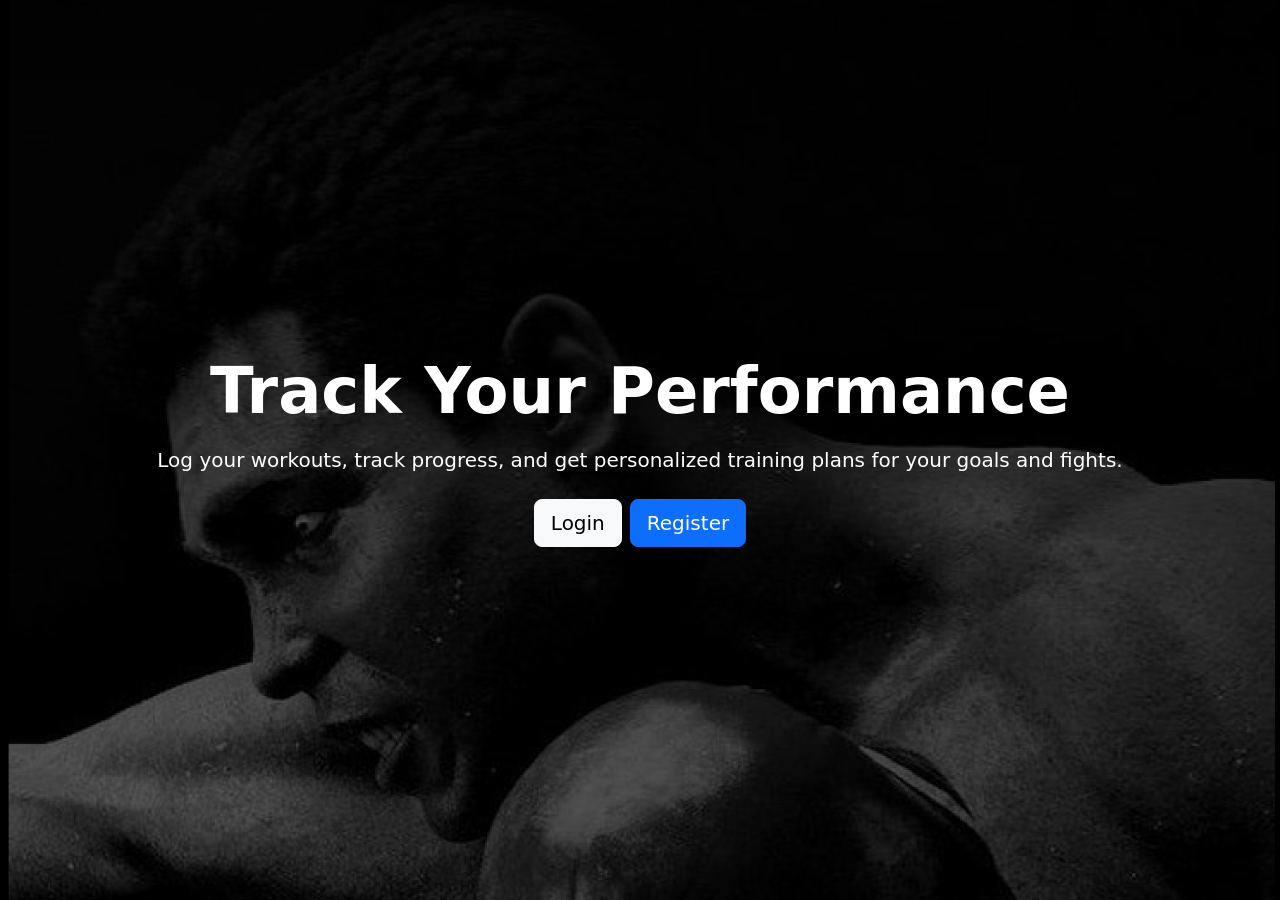
==== frontend/index.html @ ed6b1499 "initial setup: frontend + backendsetup" ====
<!DOCTYPE html>
<html lang="en">

<head>
    <meta charset="UTF-8">
    <meta name="viewport" content="width=device-width, initial-scale=1.0">
    <title>Boxing Performance Tracker</title>
    <link href="https://cdn.jsdelivr.net/npm/bootstrap@5.3.2/dist/css/bootstrap.min.css" rel="stylesheet">
    <link rel="stylesheet" href="style.css">
</head>

<body>
    <header class="hero d-flex flex-column justify-content-center">
        <div class="container hero-content text-center">
            <h1 class="display-3 fw-bold mb-3">Track Your Performance</h1>
            <p class="lead mb-4">
                Log your workouts, track progress, and get personalized training plans for your goals and fights.
            </p>
            <div class="d-flex justify-content-center gap-2">
                <button id="hero-login-button" class="btn btn-light btn-lg">Login</button>
                <button class="btn btn-primary btn-lg">Register</button>
            </div>
            <form id="login-form" class="login-dialog d-none p-4 border rounded">
                <h3 class="text-dark">Login</h3>
                <div class="mb-3">
                    <label for="email" class="form-label text-dark">Email</label>
                    <input type="email" id="email" class="form-control" required>
                </div>
                <div class="mb-3">
                    <label for="password" class="form-label text-dark">Password</label>
                    <input type="password" id="password" class="form-control" required>
                </div>
                <button id="login-submit-button" type="submit" class="btn btn-primary w-100">Login</button>
            </form>
        </div>
    </header>

    <script src="https://cdn.jsdelivr.net/npm/bootstrap@5.3.2/dist/js/bootstrap.bundle.min.js"></script>
    <script src="script.js"></script>
</body>

</html>
---- frontend/style.css ----
.hero {
            position: relative;
            background: url('images/moh.jpg') top/cover no-repeat;
            /* changed 'center' → 'top' */
            height: 100vh;
            /* full viewport height */
            color: white;
        }

        /* Dark overlay to make text readable */
        .hero::before {
            content: "";
            position: absolute;
            top: 0;
            left: 0;
            right: 0;
            bottom: 0;
            background-color: rgba(0, 0, 0, 0.5);
            /* semi-transparent overlay */
        }

        .hero-content {
            position: relative;
            /* so it sits above overlay */
            z-index: 1;
        }

        .login-dialog {
            max-width: 400px; /* wider than before */
            background-color: rgba(255, 255, 255, 0.85); /* semi-transparent white */
            backdrop-filter: blur(5px); /* optional: blur background behind form */
            margin: 20px auto; /* center horizontally */
            box-shadow: 0 8px 24px rgba(0,0,0,0.3); /* subtle shadow */
    }
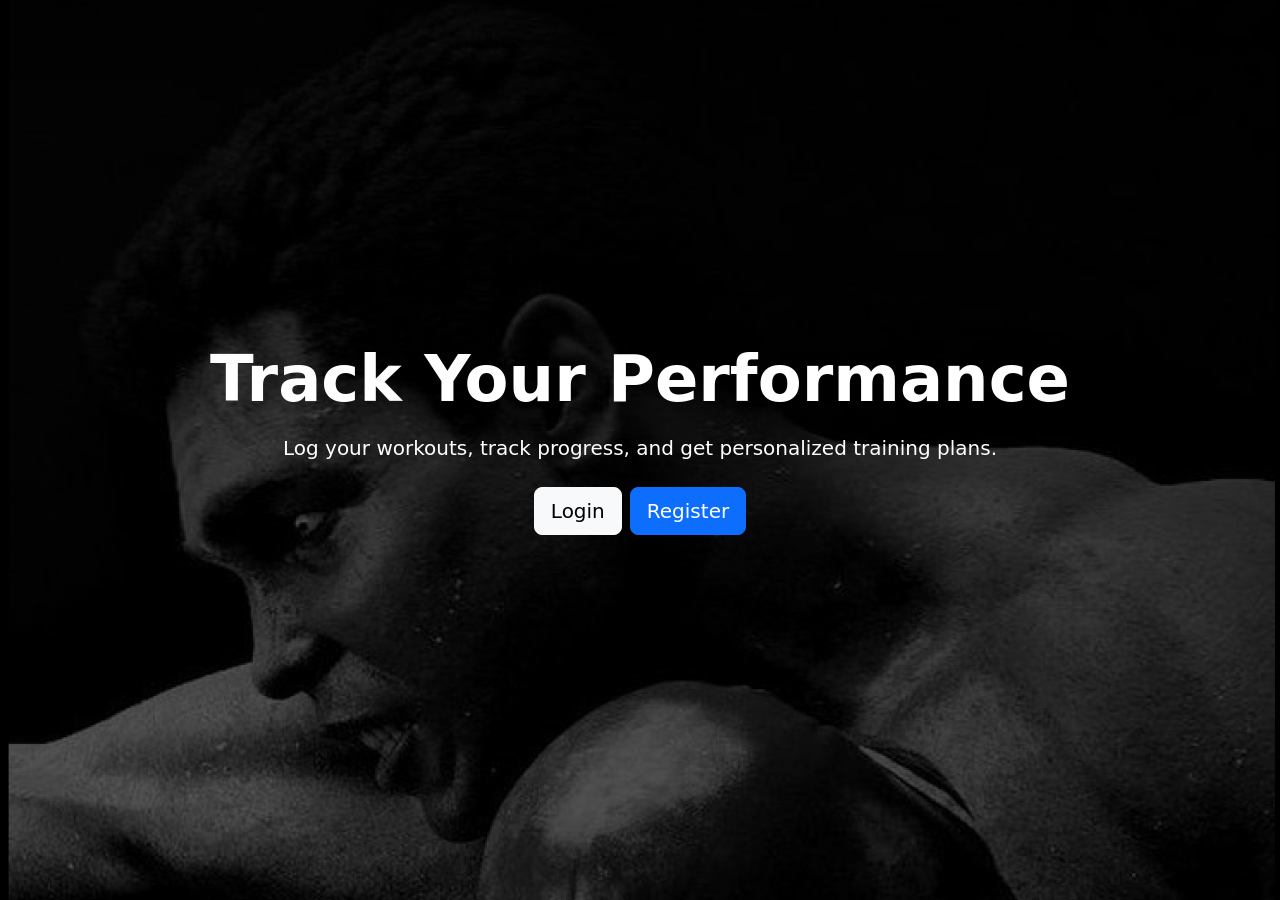
==== commit 8408b31a: "login/register" ====
--- a/frontend/index.html
+++ b/frontend/index.html
@@ -11,28 +11,50 @@
 
 <body>
     <header class="hero d-flex flex-column justify-content-center">
-        <div class="container hero-content text-center">
-            <h1 class="display-3 fw-bold mb-3">Track Your Performance</h1>
-            <p class="lead mb-4">
-                Log your workouts, track progress, and get personalized training plans for your goals and fights.
-            </p>
-            <div class="d-flex justify-content-center gap-2">
-                <button id="hero-login-button" class="btn btn-light btn-lg">Login</button>
-                <button class="btn btn-primary btn-lg">Register</button>
+<div class="container hero-content text-center">
+    <h1 class="display-3 fw-bold mb-3">Track Your Performance</h1>
+    <p class="lead mb-4">
+        Log your workouts, track progress, and get personalized training plans.
+    </p>
+
+    <div class="d-flex justify-content-center gap-2 mb-4">
+        <button id="hero-login-button" class="btn btn-light btn-lg">Login</button>
+        <button id="hero-register-button" class="btn btn-primary btn-lg">Register</button>
+    </div>
+
+    <!-- Form container -->
+    <div class="form-container w-100 d-flex justify-content-center">
+        <form id="login-form" class="login-dialog d-none p-4 border rounded bg-white text-dark col-12 col-md-6 col-lg-4">
+            <h3>Login</h3>
+            <div class="mb-3">
+                <label for="email-login" class="form-label">Email</label>
+                <input type="email" id="email-login" class="form-control" placeholder="Enter your email" required>
             </div>
-            <form id="login-form" class="login-dialog d-none p-4 border rounded">
-                <h3 class="text-dark">Login</h3>
-                <div class="mb-3">
-                    <label for="email" class="form-label text-dark">Email</label>
-                    <input type="email" id="email" class="form-control" required>
-                </div>
-                <div class="mb-3">
-                    <label for="password" class="form-label text-dark">Password</label>
-                    <input type="password" id="password" class="form-control" required>
-                </div>
-                <button id="login-submit-button" type="submit" class="btn btn-primary w-100">Login</button>
-            </form>
-        </div>
+            <div class="mb-3">
+                <label for="password-login" class="form-label">Password</label>
+                <input type="password" id="password-login" class="form-control" placeholder="Enter your Password"required>
+            </div>
+            <button type="submit" class="btn btn-primary w-100">Login</button>
+        </form>
+
+        <form id="register-form" class="register-dialog d-none p-4 border rounded bg-white text-dark col-12 col-md-6 col-lg-4">
+            <h3>Register</h3>
+            <div class="mb-3">
+                <label for="name-register" class="form-label">Name</label>
+                <input type="text" id="name-register" class="form-control" placeholder="Enter your name"required>
+            </div>
+            <div class="mb-3">
+                <label for="email-register" class="form-label">Email</label>
+                <input type="email" id="email-register" class="form-control" placeholder="Enter your email"required>
+            </div>
+            <div class="mb-3">
+                <label for="password-register" class="form-label">Password</label>
+                <input type="password" id="password-register" class="form-control" placeholder="Enter your password"required>
+            </div>
+            <button type="submit" class="btn btn-primary w-100" id = "User-registration">Register</button>
+        </form>
+    </div>
+</div>
     </header>
 
     <script src="https://cdn.jsdelivr.net/npm/bootstrap@5.3.2/dist/js/bootstrap.bundle.min.js"></script>
--- a/frontend/style.css
+++ b/frontend/style.css
@@ -25,10 +25,16 @@
             z-index: 1;
         }
 
-        .login-dialog {
-            max-width: 400px; /* wider than before */
-            background-color: rgba(255, 255, 255, 0.85); /* semi-transparent white */
-            backdrop-filter: blur(5px); /* optional: blur background behind form */
-            margin: 20px auto; /* center horizontally */
-            box-shadow: 0 8px 24px rgba(0,0,0,0.3); /* subtle shadow */
-    }+
+            .form-container form {
+                margin: 20px auto;
+                max-width: 400px;
+                width: 100%;
+
+                background-color: rgba(255, 255, 255, 0.85); /* 85% opacity */
+                color: black; /* keep text visible */
+            }
+
+
+
+
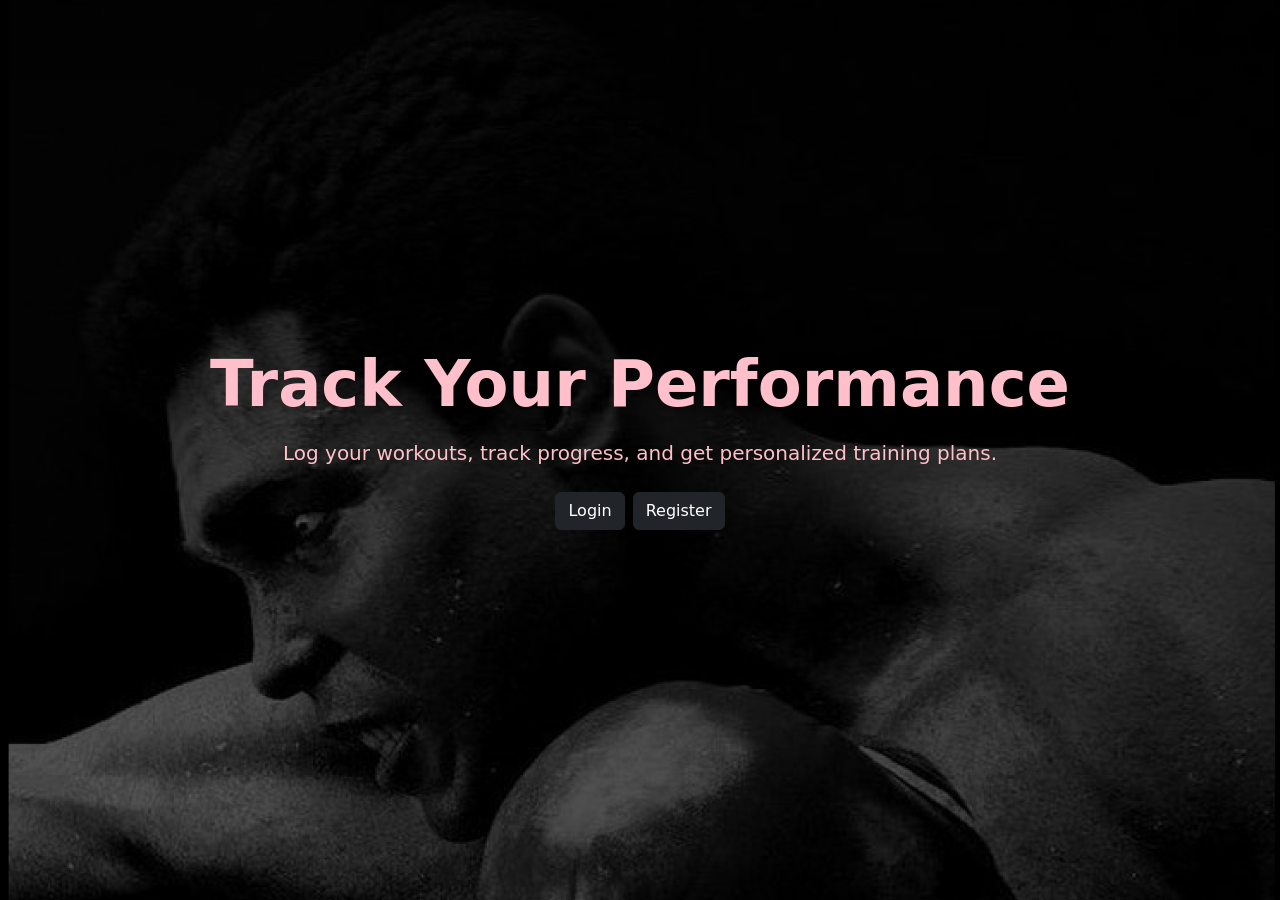
==== commit 1b3b1520: "UI Update" ====
--- a/frontend/index.html
+++ b/frontend/index.html
@@ -18,8 +18,8 @@
     </p>
 
     <div class="d-flex justify-content-center gap-2 mb-4">
-        <button id="hero-login-button" class="btn btn-light btn-lg">Login</button>
-        <button id="hero-register-button" class="btn btn-primary btn-lg">Register</button>
+        <button id="hero-login-button" class="btn btn-dark">Login</button>
+        <button id="hero-register-button" class="btn btn-dark">Register</button>
     </div>
 
     <!-- Form container -->
--- a/frontend/style.css
+++ b/frontend/style.css
@@ -4,7 +4,7 @@
             /* changed 'center' → 'top' */
             height: 100vh;
             /* full viewport height */
-            color: white;
+            color: pink;
         }
 
         /* Dark overlay to make text readable */
@@ -25,8 +25,7 @@
             z-index: 1;
         }
 
-
-            .form-container form {
+        .form-container form {
                 margin: 20px auto;
                 max-width: 400px;
                 width: 100%;
